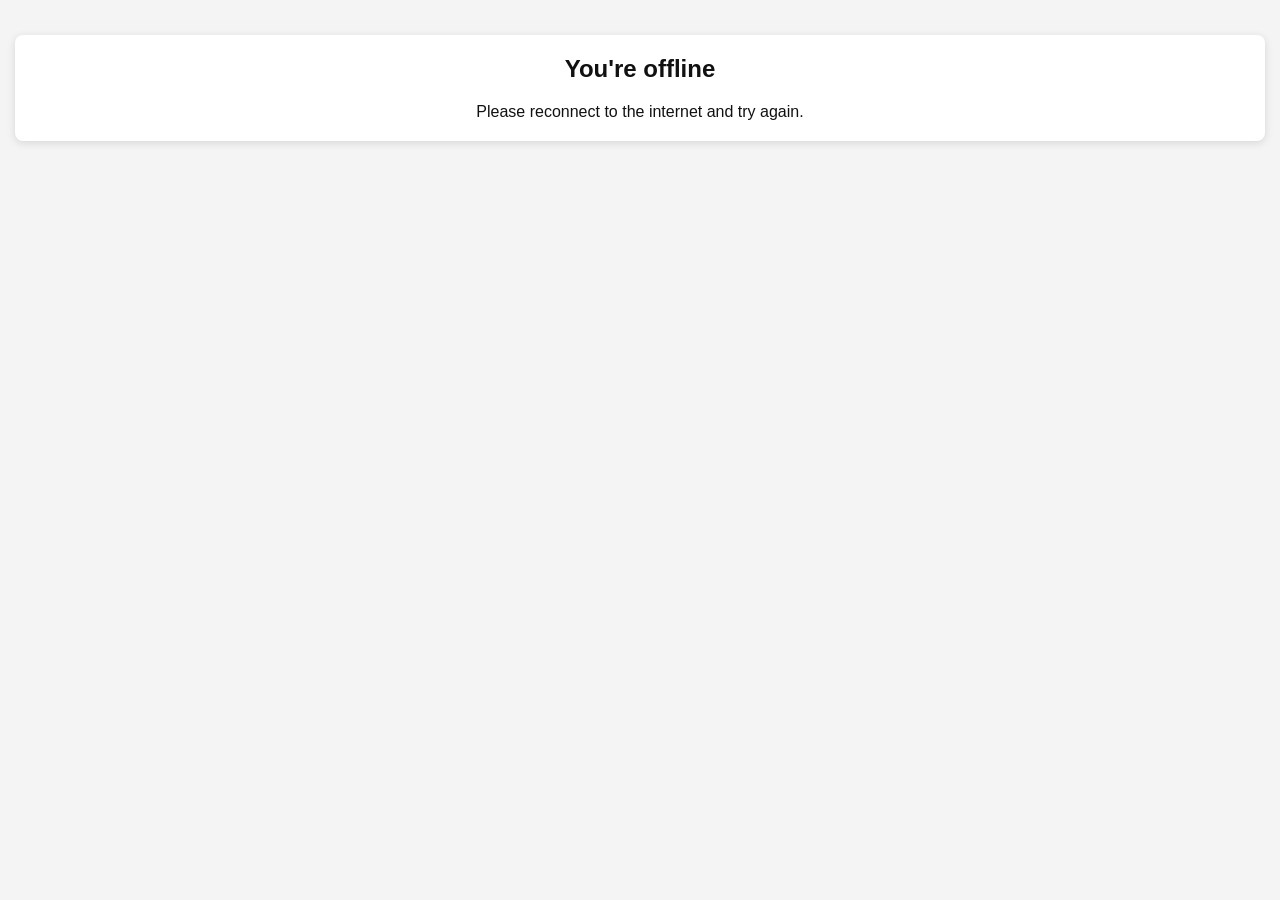
==== offline.html @ be605a92 "Updated PWA" ====
<!DOCTYPE html>
<html lang="en">
<head>
  <meta charset="UTF-8" />
  <meta name="viewport" content="width=device-width, initial-scale=1.0" />
  <meta name="theme-color" content="#111111" />
  <title>Offline</title>
  <link rel="stylesheet" href="styles.css" />
</head>
<body>
  <div class="app-container">
    <div class="form-section">
      <h2>You're offline</h2>
      <p style="text-align:center;margin:0;">
        Please reconnect to the internet and try again.
      </p>
    </div>
  </div>
</body>
</html>
---- styles.css ----
* {
    box-sizing: border-box;
  }

  body {
    margin: 0;
    font-family: Arial, Helvetica, sans-serif;
    background: #f4f4f4;
    color: #111;
  }

  .app-container {
    max-width: 1450px;
    margin: 20px auto;
    padding: 15px;
  }

  .form-section {
    background: #ffffff;
    padding: 20px;
    margin-bottom: 25px;
    border-radius: 8px;
    box-shadow: 0 2px 8px rgba(0, 0, 0, 0.12);
  }

  .form-section h2 {
    margin-top: 0;
    text-align: center;
  }

  .form-grid {
    display: grid;
    grid-template-columns: repeat(4, 1fr);
    gap: 15px;
    margin-bottom: 20px;
  }

  .form-group {
    display: flex;
    flex-direction: column;
  }

  label {
    font-weight: bold;
    font-size: 14px;
    margin-bottom: 5px;
  }

  input {
    padding: 9px;
    border: 1px solid #999;
    border-radius: 4px;
    font-size: 14px;
  }

  .items-scroll {
    width: 100%;
    overflow-x: auto;
  }

  .items-form-table {
    width: 100%;
    min-width: 750px;
    border-collapse: collapse;
    margin-top: 15px;
  }

  .items-form-table th,
  .items-form-table td {
    border: 1px solid #ccc;
    padding: 8px;
    text-align: center;
  }

  .items-form-table input {
    width: 100%;
  }

  .btn-group {
    margin-top: 20px;
    display: flex;
    gap: 10px;
    flex-wrap: wrap;
    justify-content: center;
  }

  button {
    border: none;
    padding: 12px 18px;
    cursor: pointer;
    border-radius: 4px;
    font-weight: bold;
    font-size: 14px;
    touch-action: manipulation;
  }

  .btn-primary {
    background: #111;
    color: #fff;
  }

  .btn-secondary {
    background: #555;
    color: #fff;
  }

  .btn-danger {
    background: #c62828;
    color: #fff;
    padding: 8px 12px;
  }

  .btn-print {
    background: #0b6bcb;
    color: #fff;
  }

  .btn-whatsapp {
    background: #25d366;
    color: #fff;
  }

  .error-text {
    color: #c62828;
    text-align: center;
    font-size: 14px;
    margin-top: 12px;
    font-weight: bold;
  }

  .invoice-wrapper {
    display: flex;
    justify-content: center;
    overflow-x: auto;
    padding: 10px;
  }

  .invoice-page {
    width: 210mm;
    min-width: 210mm;
    background: #fff;
    padding: 8mm;
    font-size: 14px;
    color: #111;
    box-shadow: 0 2px 12px rgba(0, 0, 0, 0.18);
  }

  .company-title {
    text-align: center;
    font-size: 34px;
    letter-spacing: 2px;
    font-weight: 900;
    margin: 0 0 6px;
  }

  .company-address {
    text-align: center;
    font-size: 15px;
    margin-bottom: 6px;
  }

  .gst-title {
    text-align: center;
    font-weight: bold;
    margin-bottom: 16px;
  }

  .tax-title {
    text-align: center;
    font-size: 28px;
    font-weight: 900;
    margin: 8px 0 12px;
  }

  .invoice-table {
    width: 100%;
    border-collapse: collapse;
  }

  .invoice-table td,
  .invoice-table th {
    border: 1px solid #111;
    padding: 6px;
    vertical-align: top;
  }

  .details-heading {
    text-align: center;
    font-weight: bold;
    background: #f8f8f8;
  }

  .receiver-table td {
    height: 31px;
  }

  .items-table {
    width: 100%;
    border-collapse: collapse;
    table-layout: fixed;
  }

  .items-table th,
  .items-table td {
    border: 1px solid #111;
    padding: 7px;
    text-align: center;
    vertical-align: top;
  }

  .items-table th {
    font-weight: normal;
  }

  .items-table .sr-col {
    width: 6%;
  }

  .items-table .product-col {
    width: 48%;
    text-align: left;
  }

  .items-table .sac-col {
    width: 12%;
  }

  .items-table .qty-col {
    width: 10%;
  }

  .items-table .rate-col {
    width: 12%;
  }

  .items-table .amount-col {
    width: 12%;
  }

  .field-line {
    display: flex;
    align-items: center;
    gap: 8px;
    flex-wrap: nowrap;
    white-space: nowrap;
    margin-bottom: 7px;
  }

  .field-label {
    min-width: 125px;
    display: inline-block;
  }

  .field-label-small {
    min-width: 110px;
    display: inline-block;
  }

  .state-line {
    display: inline-flex;
    align-items: center;
    gap: 8px;
    flex-wrap: nowrap;
    white-space: nowrap;
  }

  .field-line.wrap-state-line {
    align-items: flex-start;
  }

  .field-line.wrap-state-line .state-line {
    display: flex;
    flex-wrap: wrap;
    white-space: normal;
    row-gap: 4px;
  }

  .small-box {
    display: inline-flex;
    align-items: center;
    justify-content: center;
    border: 1px solid #111;
    padding: 3px 8px;
    min-width: 36px;
    height: 28px;
    line-height: 1;
  }

  .blank-space {
    height: 75px;
  }

  .total-row td {
    font-weight: bold;
  }

  .bottom-section {
    display: grid;
    grid-template-columns: 1fr 1fr;
    border-left: 1px solid #111;
    border-right: 1px solid #111;
    border-bottom: 1px solid #111;
  }

  .bottom-left,
  .bottom-right {
    min-height: 165px;
  }

  .bottom-left {
    border-right: 1px solid #111;
  }

  .amount-words {
    min-height: 65px;
    border-bottom: 1px solid #111;
    padding: 10px;
  }

  .bank-details {
    min-height: 70px;
    border-bottom: 1px solid #111;
    padding: 10px;
  }

  .terms {
    padding: 10px;
    min-height: 65px;
  }

  .summary-table {
    width: 100%;
    border-collapse: collapse;
  }

  .summary-table td {
    border-bottom: 1px solid #111;
    padding: 6px;
  }

  .summary-table td:first-child {
    border-right: 1px solid #111;
  }

  .sign-box {
    text-align: center;
    padding: 8px;
    font-size: 12px;
  }

  .signature-space {
    height: 28px;
  }

  .bold {
    font-weight: bold;
  }

  .right {
    text-align: right;
  }

  .center {
    text-align: center;
  }

  @media print {
    body {
      background: #fff;
    }

    .form-section {
      display: none;
    }

    .app-container {
      margin: 0;
      padding: 0;
      max-width: none;
    }

    .invoice-wrapper {
      display: block;
      padding: 0;
      overflow: visible;
    }

    .invoice-page {
      width: 210mm;
      min-width: 210mm;
      padding: 8mm;
      margin: 0 auto;
      box-shadow: none;
      break-inside: avoid;
      page-break-inside: avoid;
    }

    .invoice-table,
    .items-table,
    .bottom-section {
      break-inside: avoid;
      page-break-inside: avoid;
    }

    .blank-space {
      height: 20px;
    }

    .bottom-left,
    .bottom-right {
      min-height: 135px;
    }

    .amount-words {
      min-height: 55px;
    }

    .bank-details {
      min-height: 58px;
    }

    .terms {
      min-height: 50px;
    }

    @page {
      size: A4;
      margin: 0;
    }
  }

  @media (max-width: 768px) {
    .app-container {
      margin: 10px auto;
      padding: 10px;
    }

    .form-grid {
      grid-template-columns: 1fr;
    }

    .btn-group {
      flex-direction: column;
    }

    .btn-group button {
      width: 100%;
    }

    .invoice-wrapper {
      justify-content: flex-start;
    }

    .items-form-table {
      min-width: 100%;
      border-collapse: separate;
      border-spacing: 0;
    }

    .items-form-table thead {
      display: none;
    }

    .items-form-table,
    .items-form-table tbody,
    .items-form-table tr,
    .items-form-table td {
      display: block;
      width: 100%;
    }

    .items-form-table tr {
      border: 1px solid #ccc;
      border-radius: 8px;
      background: #fafafa;
      margin-bottom: 12px;
      overflow: hidden;
    }

    .items-form-table td {
      border: none;
      border-bottom: 1px solid #e4e4e4;
      text-align: left;
      padding: 8px 10px;
    }

    .items-form-table td:last-child {
      border-bottom: none;
    }

    .items-form-table td::before {
      content: attr(data-label);
      display: block;
      font-size: 12px;
      font-weight: bold;
      color: #555;
      margin-bottom: 6px;
    }

    .items-form-table .row-amount {
      font-weight: bold;
      font-size: 15px;
    }

    .items-form-table .btn-danger {
      width: 100%;
      padding: 10px 12px;
    }
  }
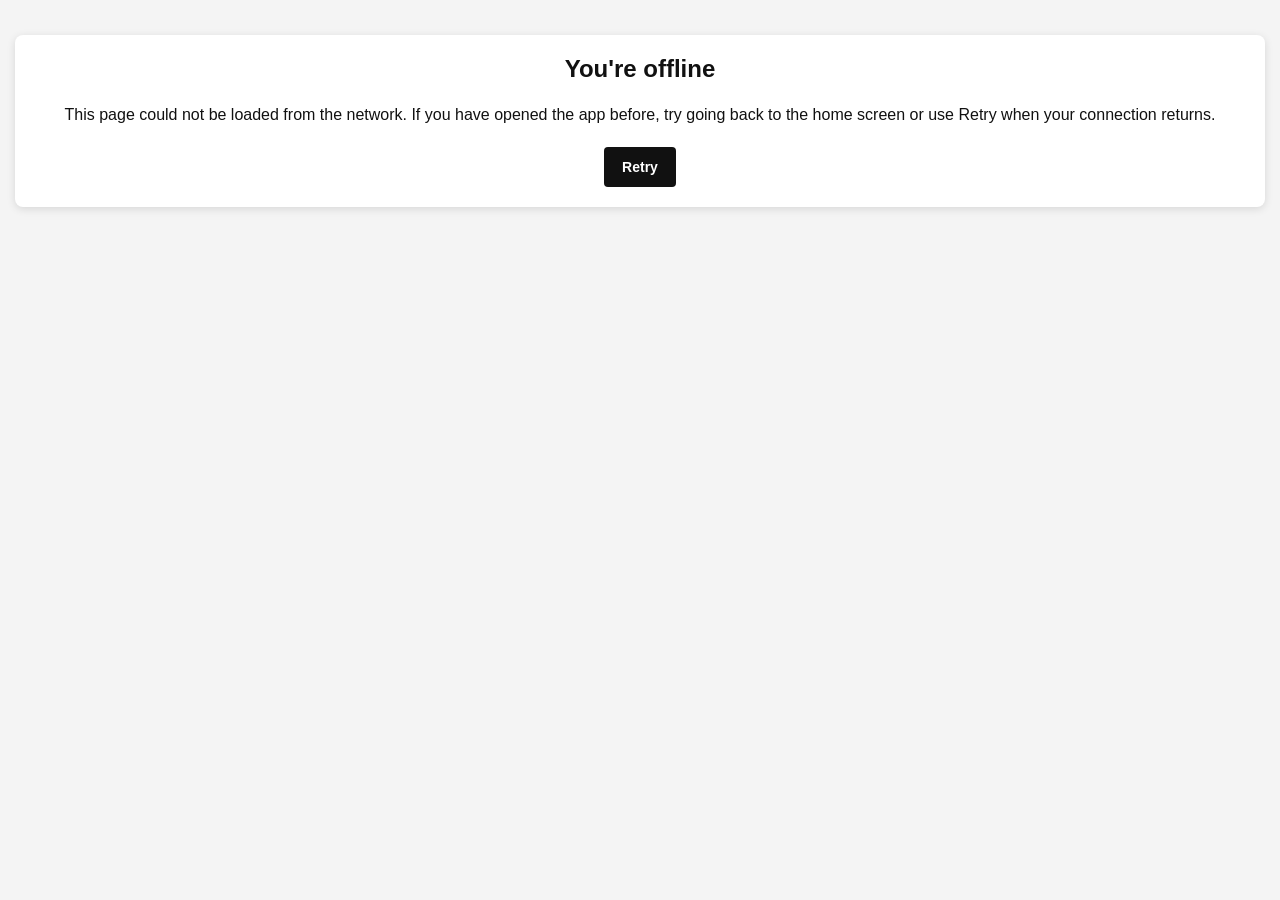
==== commit e5a010da: "PWA Functionality Added" ====
--- a/offline.html
+++ b/offline.html
@@ -2,19 +2,44 @@
 <html lang="en">
 <head>
   <meta charset="UTF-8" />
-  <meta name="viewport" content="width=device-width, initial-scale=1.0" />
+  <meta name="viewport" content="width=device-width, initial-scale=1.0, maximum-scale=5.0, user-scalable=yes" />
   <meta name="theme-color" content="#111111" />
-  <title>Offline</title>
+  <title>Offline — Invoice Generator</title>
   <link rel="stylesheet" href="styles.css" />
 </head>
 <body>
   <div class="app-container">
-    <div class="form-section">
+    <div class="form-section offline-page">
       <h2>You're offline</h2>
-      <p style="text-align:center;margin:0;">
-        Please reconnect to the internet and try again.
+      <p class="offline-page__message">
+        This page could not be loaded from the network. If you have opened the app before,
+        try going back to the home screen or use Retry when your connection returns.
       </p>
+      <div class="btn-group offline-page__actions">
+        <button type="button" class="btn-primary" id="offlineRetryBtn">Retry</button>
+      </div>
     </div>
   </div>
+  <script>
+    (function () {
+      var retryBtn = document.getElementById("offlineRetryBtn");
+
+      function tryReload() {
+        if (navigator.onLine) {
+          window.location.href = "./";
+          return;
+        }
+        window.location.reload();
+      }
+
+      if (retryBtn) {
+        retryBtn.addEventListener("click", tryReload);
+      }
+
+      window.addEventListener("online", function () {
+        window.location.href = "./";
+      });
+    })();
+  </script>
 </body>
 </html>
--- a/styles.css
+++ b/styles.css
@@ -429,81 +429,499 @@
     }
   }
 
+  /* PDF export (WhatsApp share) — match @media print layout, not on-screen preview */
+  .pdf-export-root {
+    position: fixed;
+    left: -10000px;
+    top: 0;
+    width: 794px;
+    background: #fff;
+    z-index: -1;
+  }
+
+  .pdf-export-root .invoice-page {
+    width: 794px;
+    min-width: 794px;
+    max-width: 794px;
+    padding: 30px;
+    margin: 0;
+    box-shadow: none;
+    background: #fff;
+    font-size: 14px;
+    color: #111;
+  }
+
+  .pdf-export-root .blank-space {
+    height: 20px;
+  }
+
+  .pdf-export-root .bottom-left,
+  .pdf-export-root .bottom-right {
+    min-height: 135px;
+  }
+
+  .pdf-export-root .amount-words {
+    min-height: 55px;
+  }
+
+  .pdf-export-root .bank-details {
+    min-height: 58px;
+  }
+
+  .pdf-export-root .terms {
+    min-height: 50px;
+  }
+
+  .pdf-export-root .invoice-table,
+  .pdf-export-root .items-table,
+  .pdf-export-root .bottom-section {
+    break-inside: avoid;
+    page-break-inside: avoid;
+  }
+
+  /* ── Mobile step wizard ── */
+
+  .mobile-stepper,
+  .mobile-nav,
+  .step-heading,
+  .step-hint,
+  .product-progress,
+  .product-single-form,
+  .btn-group-step3 {
+    display: none;
+  }
+
+  .product-progress {
+    font-weight: bold;
+    font-size: 15px;
+    color: #111;
+    margin: 0 0 6px;
+  }
+
+  .product-single-form {
+    display: flex;
+    flex-direction: column;
+    gap: 14px;
+  }
+
+  .product-single-form .amount-display {
+    background: #f5f5f5;
+    border: 1px solid #ddd;
+    border-radius: 6px;
+    padding: 12px;
+    font-weight: bold;
+    font-size: 15px;
+  }
+
+  .form-step {
+    display: block;
+  }
+
   @media (max-width: 768px) {
     .app-container {
-      margin: 10px auto;
+      margin: 0;
       padding: 10px;
+      padding-bottom: 80px;
+      max-width: 100%;
+      overflow-x: hidden;
+    }
+
+    .form-section {
+      padding: 16px;
+      border-radius: 0;
+      margin-bottom: 10px;
+    }
+
+    .form-section h2 {
+      font-size: 1.25rem;
+    }
+
+    .mobile-stepper {
+      display: block;
+      margin-bottom: 20px;
+    }
+
+    .stepper-track {
+      display: flex;
+      align-items: center;
+      justify-content: center;
+      gap: 0;
+    }
+
+    .stepper-step {
+      display: flex;
+      flex-direction: column;
+      align-items: center;
+      gap: 4px;
+      flex-shrink: 0;
+    }
+
+    .stepper-dot {
+      width: 32px;
+      height: 32px;
+      border-radius: 50%;
+      background: #e0e0e0;
+      color: #666;
+      display: flex;
+      align-items: center;
+      justify-content: center;
+      font-weight: bold;
+      font-size: 14px;
+      transition: background 0.2s, color 0.2s;
+    }
+
+    .stepper-step.active .stepper-dot,
+    .stepper-step.completed .stepper-dot {
+      background: #111;
+      color: #fff;
+    }
+
+    .stepper-label {
+      font-size: 11px;
+      color: #666;
+      font-weight: 600;
+    }
+
+    .stepper-step.active .stepper-label {
+      color: #111;
+    }
+
+    .stepper-line {
+      flex: 1;
+      height: 2px;
+      background: #e0e0e0;
+      min-width: 24px;
+      max-width: 48px;
+      margin: 0 4px;
+      margin-bottom: 18px;
+    }
+
+    .form-step {
+      display: none;
+    }
+
+    .form-step.active {
+      display: block;
+    }
+
+    .step-heading {
+      display: block;
+      margin: 0 0 6px;
+      font-size: 1.1rem;
+    }
+
+    .step-hint {
+      display: block;
+      margin: 0 0 16px;
+      font-size: 13px;
+      color: #666;
+      line-height: 1.4;
     }
 
     .form-grid {
       grid-template-columns: 1fr;
-    }
-
-    .btn-group {
-      flex-direction: column;
-    }
-
-    .btn-group button {
-      width: 100%;
-    }
-
-    .invoice-wrapper {
-      justify-content: flex-start;
+      gap: 14px;
+    }
+
+    .form-group input {
+      font-size: 16px;
+      padding: 12px;
+    }
+
+    label {
+      font-size: 13px;
+      color: #333;
+    }
+
+    .items-scroll {
+      overflow-x: visible;
     }
 
     .items-form-table {
-      min-width: 100%;
-      border-collapse: separate;
-      border-spacing: 0;
+      min-width: 0;
+      border: none;
+    }
+
+    .items-form-table tbody {
+      counter-reset: product-row;
     }
 
     .items-form-table thead {
       display: none;
     }
 
-    .items-form-table,
-    .items-form-table tbody,
-    .items-form-table tr,
-    .items-form-table td {
-      display: block;
-      width: 100%;
-    }
-
-    .items-form-table tr {
-      border: 1px solid #ccc;
+    .items-form-table tbody tr {
+      counter-increment: product-row;
+      display: block;
+      background: #f9f9f9;
+      border: 1px solid #ddd;
       border-radius: 8px;
-      background: #fafafa;
+      padding: 12px;
       margin-bottom: 12px;
-      overflow: hidden;
-    }
-
-    .items-form-table td {
+      position: relative;
+    }
+
+    .items-form-table tbody tr::before {
+      content: "Product " counter(product-row);
+      display: block;
+      font-weight: bold;
+      font-size: 14px;
+      color: #111;
+      margin-bottom: 10px;
+      padding-bottom: 8px;
+      border-bottom: 1px solid #e0e0e0;
+    }
+
+    .items-form-table tbody td {
+      display: block;
       border: none;
-      border-bottom: 1px solid #e4e4e4;
+      padding: 0 0 10px;
       text-align: left;
-      padding: 8px 10px;
-    }
-
-    .items-form-table td:last-child {
-      border-bottom: none;
-    }
-
-    .items-form-table td::before {
+    }
+
+    .items-form-table tbody td:last-child {
+      padding-bottom: 0;
+    }
+
+    .items-form-table tbody td::before {
       content: attr(data-label);
       display: block;
+      font-weight: bold;
       font-size: 12px;
-      font-weight: bold;
       color: #555;
-      margin-bottom: 6px;
-    }
-
-    .items-form-table .row-amount {
+      margin-bottom: 4px;
+      text-transform: uppercase;
+      letter-spacing: 0.3px;
+    }
+
+    .items-form-table tbody td[data-label="Amount"]::before {
+      content: "Amount (auto-calculated)";
+    }
+
+    .items-form-table tbody td[data-label="Amount"] {
       font-weight: bold;
       font-size: 15px;
+      padding-top: 4px;
+    }
+
+    .items-form-table tbody td[data-label="Action"]::before {
+      display: none;
+    }
+
+    .items-form-table tbody td[data-label="Action"] {
+      padding-top: 8px;
+      border-top: 1px solid #e0e0e0;
+      margin-top: 4px;
     }
 
     .items-form-table .btn-danger {
       width: 100%;
-      padding: 10px 12px;
-    }
-  }+      padding: 10px;
+    }
+
+    .items-form-table input {
+      font-size: 16px;
+      padding: 10px;
+    }
+
+    .product-progress {
+      display: block;
+    }
+
+    .product-single-form {
+      display: flex;
+    }
+
+    .desktop-items-table {
+      display: none !important;
+    }
+
+    .btn-group-step3 {
+      display: flex;
+      flex-direction: column;
+      gap: 10px;
+      margin-top: 0;
+    }
+
+    .btn-group-step3 button {
+      width: 100%;
+      padding: 14px;
+      font-size: 15px;
+    }
+
+    .desktop-actions {
+      display: none;
+    }
+
+    .mobile-nav {
+      display: flex;
+      position: fixed;
+      bottom: 0;
+      left: 0;
+      right: 0;
+      background: #fff;
+      padding: 12px 16px;
+      gap: 10px;
+      box-shadow: 0 -2px 12px rgba(0, 0, 0, 0.12);
+      z-index: 100;
+    }
+
+    .mobile-nav-btn {
+      flex: 1;
+      padding: 14px;
+      font-size: 15px;
+    }
+
+    #prevStepBtn {
+      flex: 0.4;
+    }
+
+    #prevStepBtn.hidden {
+      visibility: hidden;
+      pointer-events: none;
+    }
+
+    .invoice-wrapper {
+      display: none;
+      width: 100%;
+      max-width: 100%;
+      padding: 0;
+    }
+
+    .invoice-wrapper.mobile-visible {
+      display: block;
+    }
+
+    .mobile-swipe-hint {
+      display: block;
+      font-size: 12px;
+      color: #555;
+      text-align: center;
+      margin: -4px 0 12px;
+      padding: 8px 12px;
+      background: #f0f4ff;
+      border-radius: 6px;
+      line-height: 1.4;
+    }
+
+    .invoice-mobile-viewport {
+      width: 100%;
+      overflow-x: auto;
+      overflow-y: visible;
+      -webkit-overflow-scrolling: touch;
+      scrollbar-width: none;
+      touch-action: pan-x pan-y;
+    }
+
+    .invoice-mobile-viewport::-webkit-scrollbar {
+      display: none;
+    }
+
+    .invoice-scale-inner {
+      width: max-content;
+      min-width: 100%;
+      overflow: visible;
+    }
+
+    .invoice-wrapper.mobile-visible .invoice-page {
+      width: 794px;
+      min-width: 794px;
+      max-width: none;
+      transform: none;
+      box-shadow: 0 2px 12px rgba(0, 0, 0, 0.18);
+    }
+
+    body {
+      overflow-x: hidden;
+    }
+  }
+
+  @media (min-width: 769px) {
+    .form-step[data-step="3"] {
+      display: none !important;
+    }
+
+    .form-step[data-step="1"] .step-heading,
+    .form-step[data-step="1"] .step-hint {
+      display: none;
+    }
+
+    .form-step[data-step="2"] .step-heading {
+      display: block;
+      margin-top: 0;
+      font-size: 1.17em;
+    }
+
+    .form-step[data-step="2"] .step-hint {
+      display: none;
+    }
+
+    .product-progress,
+    .product-single-form {
+      display: none;
+    }
+
+    .form-grid {
+      grid-template-columns: repeat(4, 1fr);
+    }
+  }
+
+  @media (min-width: 769px) and (max-width: 1024px) {
+    .form-grid {
+      grid-template-columns: repeat(2, 1fr);
+    }
+  }
+
+  .pwa-bar {
+    display: flex;
+    align-items: center;
+    justify-content: center;
+    flex-wrap: wrap;
+    gap: 10px;
+    padding: 10px 16px;
+    font-size: 14px;
+    text-align: center;
+  }
+
+  .pwa-bar[hidden] {
+    display: none !important;
+  }
+
+  .pwa-bar--update {
+    background: #1a3a5c;
+    color: #f4f4f4;
+  }
+
+  .pwa-bar--offline {
+    background: #5c3d1a;
+    color: #f4f4f4;
+  }
+
+  .pwa-bar__btn {
+    padding: 6px 14px;
+    border: none;
+    border-radius: 4px;
+    font-size: 13px;
+    font-weight: bold;
+    cursor: pointer;
+    background: #f4f4f4;
+    color: #111;
+  }
+
+  .pwa-bar__btn--ghost {
+    background: transparent;
+    color: inherit;
+    font-size: 18px;
+    line-height: 1;
+    padding: 4px 10px;
+  }
+
+  .offline-page__message {
+    text-align: center;
+    margin: 0 0 20px;
+    line-height: 1.5;
+  }
+
+  .offline-page__actions {
+    justify-content: center;
+  }
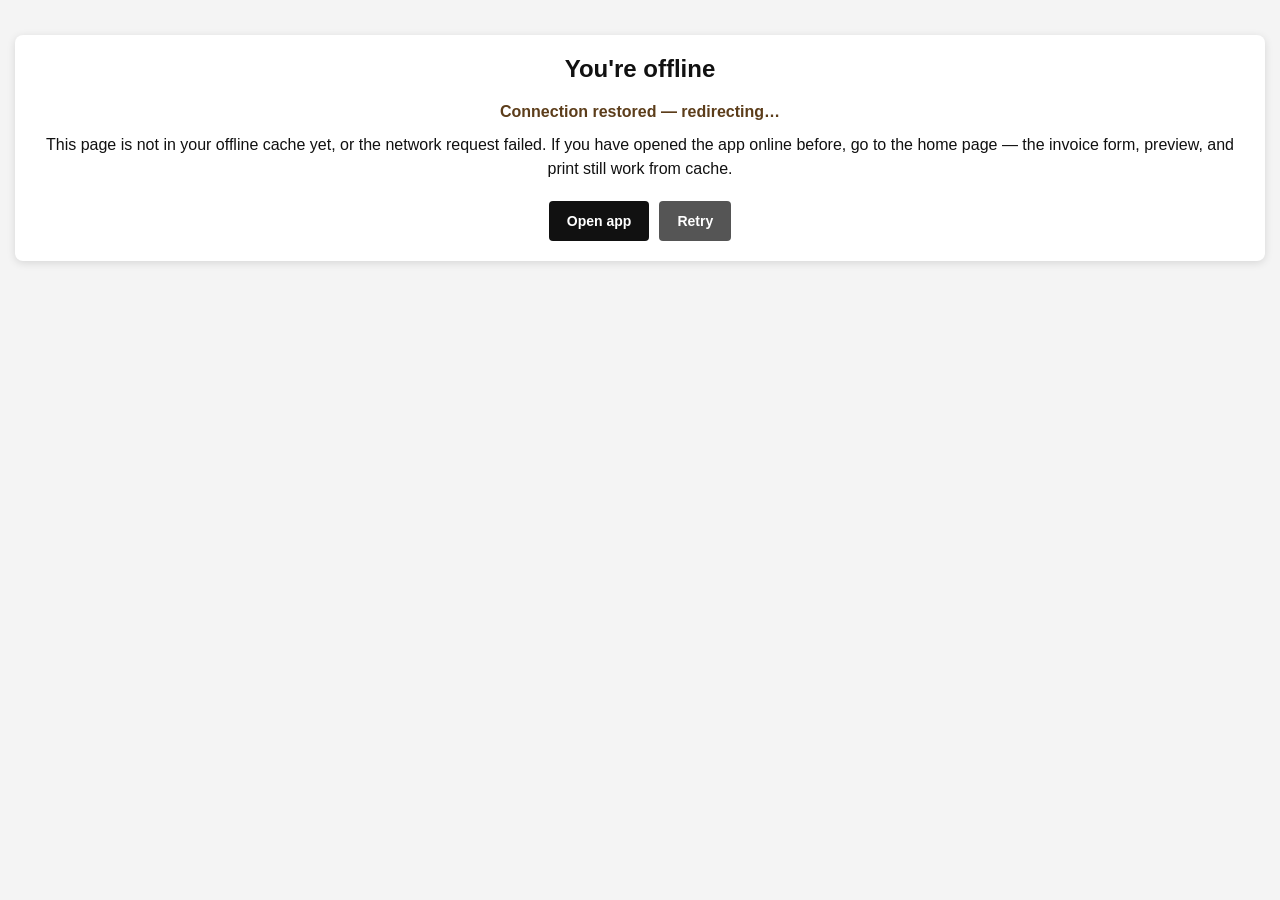
==== commit 6ab7153e: "Offline PWA working added" ====
--- a/offline.html
+++ b/offline.html
@@ -4,32 +4,57 @@
   <meta charset="UTF-8" />
   <meta name="viewport" content="width=device-width, initial-scale=1.0, maximum-scale=5.0, user-scalable=yes" />
   <meta name="theme-color" content="#111111" />
-  <title>Offline — Invoice Generator</title>
+  <meta name="robots" content="noindex" />
+  <title>Offline — S.S. Engineers Invoice Generator</title>
   <link rel="stylesheet" href="styles.css" />
 </head>
 <body>
   <div class="app-container">
     <div class="form-section offline-page">
       <h2>You're offline</h2>
+      <p id="offlineConnectionStatus" class="offline-page__status" role="status" aria-live="polite">
+        No network connection detected.
+      </p>
       <p class="offline-page__message">
-        This page could not be loaded from the network. If you have opened the app before,
-        try going back to the home screen or use Retry when your connection returns.
+        This page is not in your offline cache yet, or the network request failed.
+        If you have opened the app online before, go to the home page — the invoice
+        form, preview, and print still work from cache.
       </p>
       <div class="btn-group offline-page__actions">
-        <button type="button" class="btn-primary" id="offlineRetryBtn">Retry</button>
+        <button type="button" class="btn-primary" id="offlineHomeBtn">Open app</button>
+        <button type="button" class="btn-secondary" id="offlineRetryBtn">Retry</button>
       </div>
     </div>
   </div>
   <script>
     (function () {
+      var statusEl = document.getElementById("offlineConnectionStatus");
+      var homeBtn = document.getElementById("offlineHomeBtn");
       var retryBtn = document.getElementById("offlineRetryBtn");
+
+      function updateStatus() {
+        if (!statusEl) {
+          return;
+        }
+        statusEl.textContent = navigator.onLine
+          ? "Connection restored — redirecting…"
+          : "No network connection detected.";
+      }
+
+      function goHome() {
+        window.location.href = "./index.html";
+      }
 
       function tryReload() {
         if (navigator.onLine) {
-          window.location.href = "./";
+          goHome();
           return;
         }
         window.location.reload();
+      }
+
+      if (homeBtn) {
+        homeBtn.addEventListener("click", goHome);
       }
 
       if (retryBtn) {
@@ -37,8 +62,12 @@
       }
 
       window.addEventListener("online", function () {
-        window.location.href = "./";
+        updateStatus();
+        setTimeout(goHome, 600);
       });
+
+      window.addEventListener("offline", updateStatus);
+      updateStatus();
     })();
   </script>
 </body>
--- a/styles.css
+++ b/styles.css
@@ -897,6 +897,18 @@
     color: #f4f4f4;
   }
 
+  .pwa-bar--online {
+    background: #1b5e20;
+    color: #f4f4f4;
+  }
+
+  .offline-page__status {
+    text-align: center;
+    font-weight: bold;
+    margin: 0 0 12px;
+    color: #5c3d1a;
+  }
+
   .pwa-bar__btn {
     padding: 6px 14px;
     border: none;
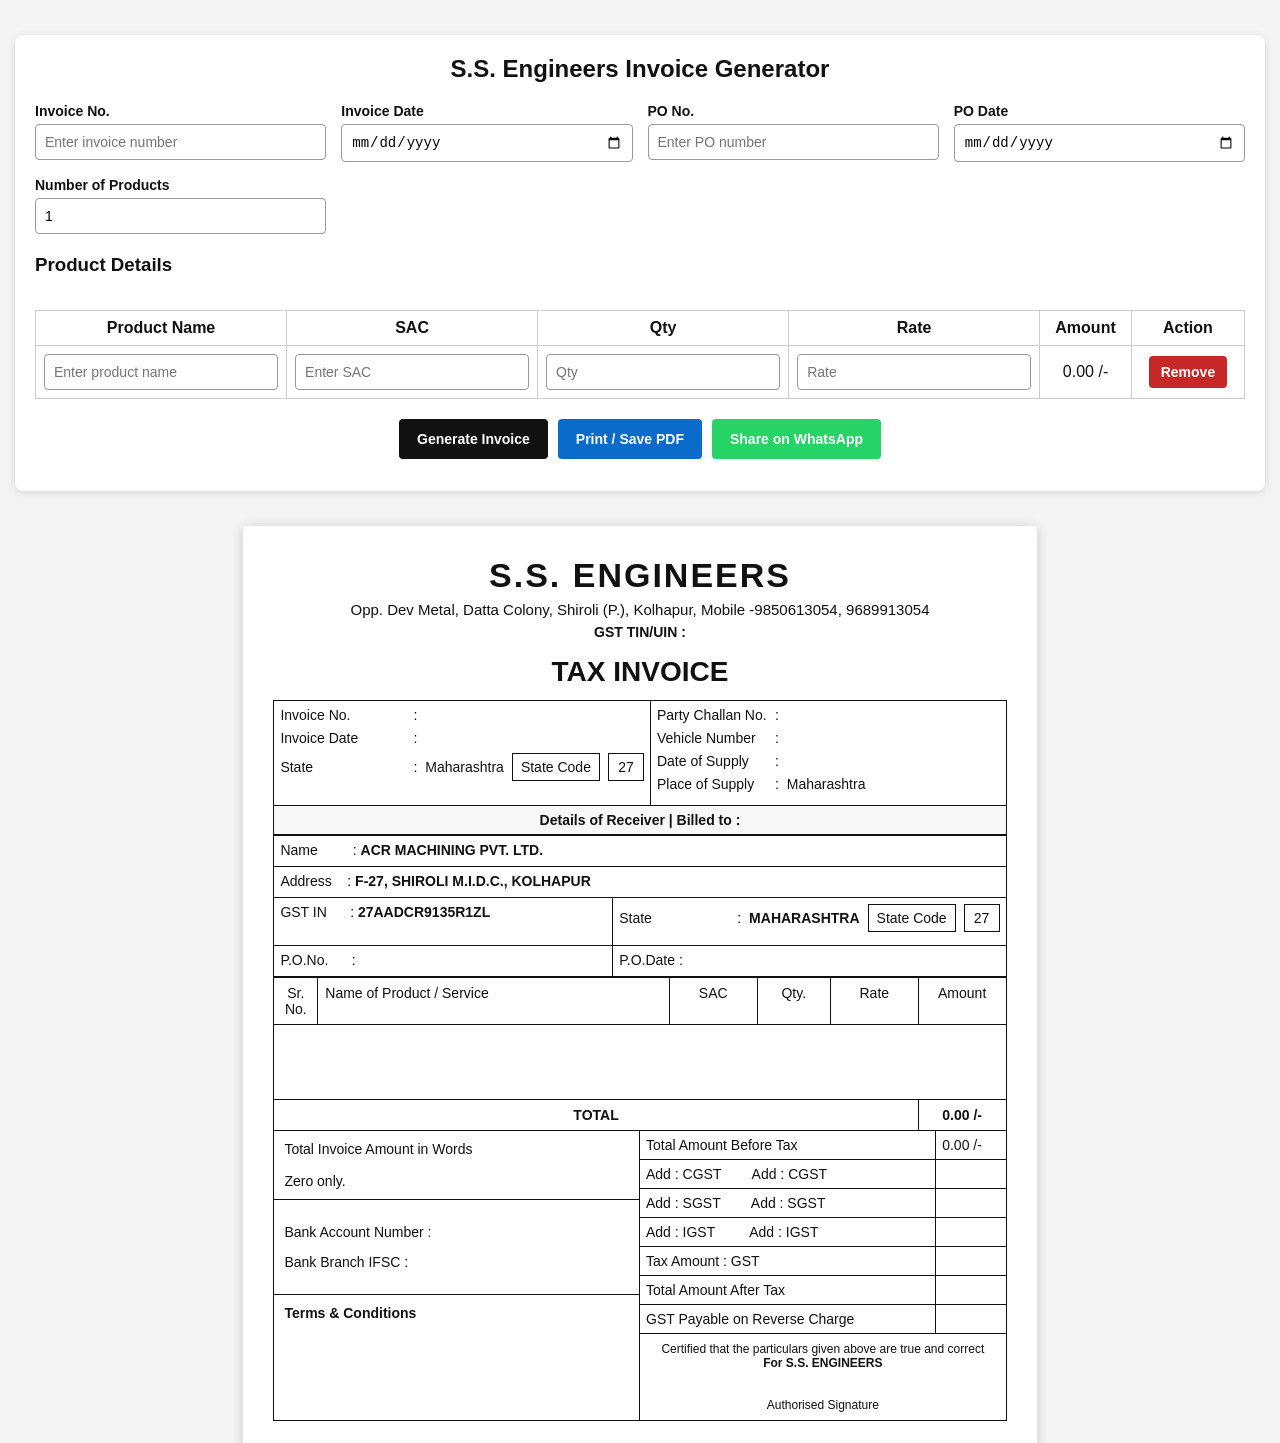
==== commit 1ded1ca0: "Offline PWA working added" ====
--- a/offline.html
+++ b/offline.html
@@ -11,17 +11,16 @@
 <body>
   <div class="app-container">
     <div class="form-section offline-page">
-      <h2>You're offline</h2>
+      <h2>App not cached yet</h2>
       <p id="offlineConnectionStatus" class="offline-page__status" role="status" aria-live="polite">
-        No network connection detected.
+        Checking connection…
       </p>
       <p class="offline-page__message">
-        This page is not in your offline cache yet, or the network request failed.
-        If you have opened the app online before, go to the home page — the invoice
-        form, preview, and print still work from cache.
+        Open the invoice app once while online. After that, the full app works offline —
+        forms, preview, print, and PDF save.
       </p>
       <div class="btn-group offline-page__actions">
-        <button type="button" class="btn-primary" id="offlineHomeBtn">Open app</button>
+        <button type="button" class="btn-primary" id="offlineHomeBtn">Open invoice app</button>
         <button type="button" class="btn-secondary" id="offlineRetryBtn">Retry</button>
       </div>
     </div>
@@ -31,30 +30,68 @@
       var statusEl = document.getElementById("offlineConnectionStatus");
       var homeBtn = document.getElementById("offlineHomeBtn");
       var retryBtn = document.getElementById("offlineRetryBtn");
+      var indexUrl = new URL("index.html", window.location.href).href;
 
       function updateStatus() {
         if (!statusEl) {
           return;
         }
         statusEl.textContent = navigator.onLine
-          ? "Connection restored — redirecting…"
-          : "No network connection detected.";
+          ? "Online — opening app…"
+          : "Offline — open the app once online to enable offline use.";
       }
 
-      function goHome() {
-        window.location.href = "./index.html";
+      function tryOpenCachedApp() {
+        if (!window.caches) {
+          window.location.href = "index.html";
+          return;
+        }
+
+        caches.match(indexUrl).then(function (hit) {
+          if (hit) {
+            window.location.href = "index.html";
+            return;
+          }
+
+          caches.keys().then(function (names) {
+            var i = 0;
+
+            function tryCache() {
+              if (i >= names.length) {
+                window.location.href = "index.html";
+                return;
+              }
+
+              caches.open(names[i]).then(function (cache) {
+                return cache.match(indexUrl);
+              }).then(function (match) {
+                if (match) {
+                  window.location.href = "index.html";
+                } else {
+                  i += 1;
+                  tryCache();
+                }
+              }).catch(function () {
+                i += 1;
+                tryCache();
+              });
+            }
+
+            tryCache();
+          });
+        });
       }
 
       function tryReload() {
         if (navigator.onLine) {
-          goHome();
+          tryOpenCachedApp();
           return;
         }
         window.location.reload();
       }
 
       if (homeBtn) {
-        homeBtn.addEventListener("click", goHome);
+        homeBtn.addEventListener("click", tryOpenCachedApp);
       }
 
       if (retryBtn) {
@@ -63,11 +100,15 @@
 
       window.addEventListener("online", function () {
         updateStatus();
-        setTimeout(goHome, 600);
+        setTimeout(tryOpenCachedApp, 400);
       });
 
       window.addEventListener("offline", updateStatus);
       updateStatus();
+
+      if (navigator.onLine) {
+        tryOpenCachedApp();
+      }
     })();
   </script>
 </body>
